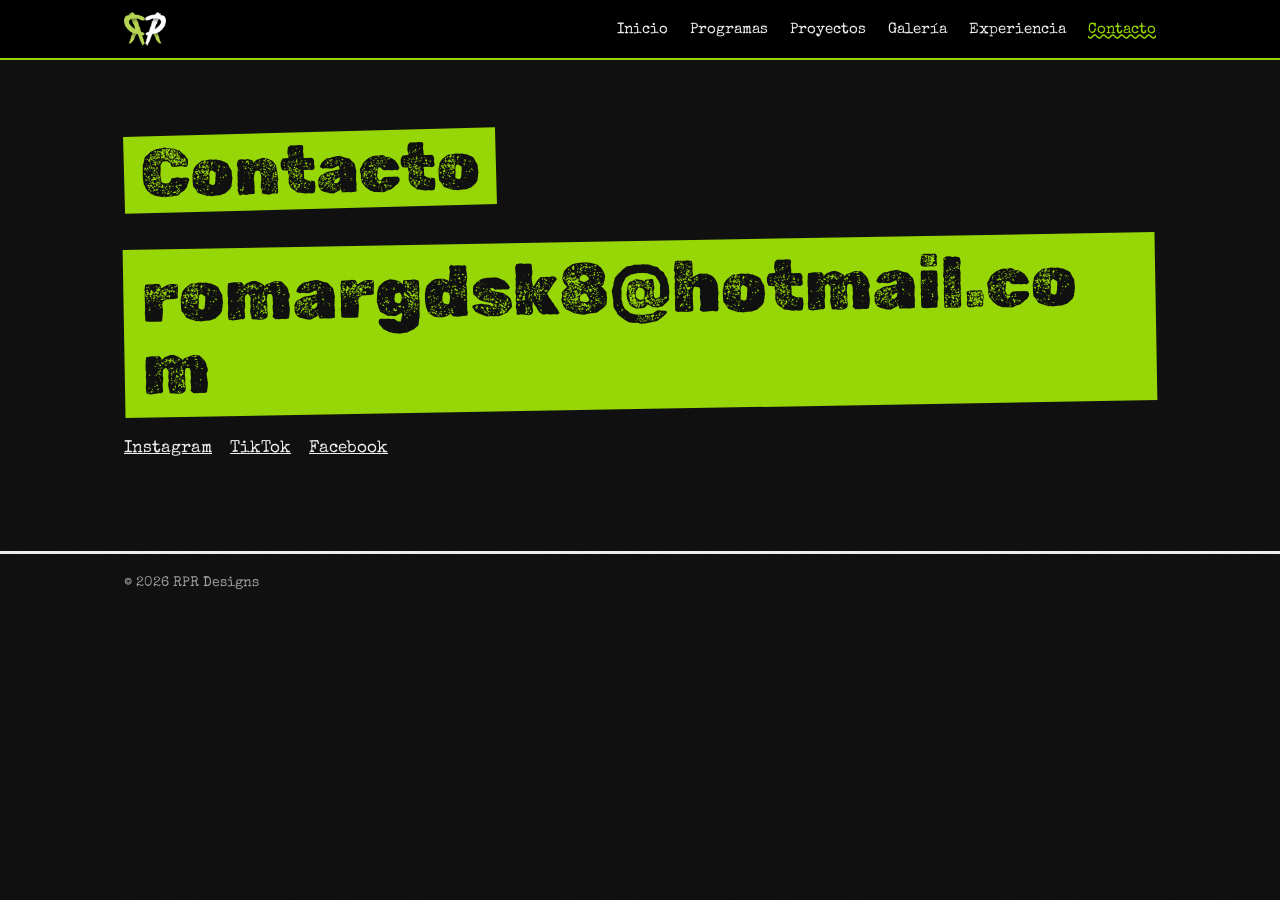
==== contacto.html @ 767c50ab "Add files via upload" ====
<!DOCTYPE html>
<html lang="es">
<head>
<meta charset="utf-8">
<meta name="viewport" content="width=device-width, initial-scale=1, viewport-fit=cover">
<title>Contacto — RPR Designs</title>
<link rel="icon" href="media/rpr-designs-sm.png?v=2">
<link href="https://fonts.googleapis.com/css2?family=Rubik+Dirt&family=Special+Elite&display=swap" rel="stylesheet">
<link rel="stylesheet" href="style.css?v=20261007">
</head>
<body class="grunge">
<nav><div class="wrap"><a class="me" href="index.html"><img src="media/rpr-designs-sm.png?v=2" alt="RPR Designs" width="40" height="38"></a><a href="index.html">Inicio</a><a href="programas.html">Programas</a><a href="proyectos.html">Proyectos</a><a href="galeria.html">Galería</a><a href="experiencia.html">Experiencia</a><a href="contacto.html" aria-current="page">Contacto</a></div></nav>
<main class="page wrap"><section><h2>Contacto</h2><br><a class="big" href="mailto:romargdsk8@hotmail.com">romargdsk8@hotmail.com</a>
<div class="links"><a href="https://www.instagram.com/romarpunkrock" target="_blank" rel="noopener">Instagram</a><a href="https://www.tiktok.com/@romarpunkrock" target="_blank" rel="noopener">TikTok</a><a href="https://www.facebook.com/profile.php?id=61572957356427" target="_blank" rel="noopener">Facebook</a></div></section></main>
<footer><div class="wrap">© 2026 RPR Designs</div></footer>
</body>
</html>
---- style.css ----
/* style.css — base del sitio: nav, pie y la estética GRUNGE (Inicio, Sobre mí, Contacto).
   Trabajo (trabajo.css) y Experiencia (experiencia.css) tienen identidad propia encima de esta base. */
:root{
  --bg:#0B0B0B;--ink:#ECECEC;--paper:#161616;--mute:#9C9C9C;--acid:#95D600;--line:#ECECEC;color-scheme:dark;
  --grain:url("data:image/svg+xml,%3Csvg xmlns='http://www.w3.org/2000/svg' width='220' height='220'%3E%3Cfilter id='n'%3E%3CfeTurbulence type='fractalNoise' baseFrequency='.85' numOctaves='2'/%3E%3CfeColorMatrix values='0 0 0 0 1 0 0 0 0 1 0 0 0 0 1 0 0 0 .55 0'/%3E%3C/filter%3E%3Crect width='100%25' height='100%25' filter='url(%23n)'/%3E%3C/svg%3E");
}
*{box-sizing:border-box}
html{scroll-behavior:smooth}
body{margin:0;background:var(--bg);color:var(--ink);font:400 17px/1.65 "Special Elite","Courier New",monospace;position:relative;padding-bottom:env(safe-area-inset-bottom,0px)}
body.grunge::after{content:"";position:fixed;inset:0;background:var(--grain);opacity:.09;pointer-events:none;z-index:9}
h1,h2,h3{font-family:"Rubik Dirt","Impact",sans-serif;font-weight:400;margin:0;line-height:.95}
a{color:inherit}
img{max-width:100%}
:focus-visible{outline:3px dashed var(--acid);outline-offset:3px}
.wrap{max-width:1080px;margin:0 auto;padding:0 24px}

/* ── Nav compartido (cada página lo recolorea) ── */
nav{position:sticky;top:0;z-index:20;background:#000;border-bottom:2px solid var(--acid);padding-top:env(safe-area-inset-top,0px)}
nav .wrap{display:flex;gap:22px;align-items:center;padding-top:12px;padding-bottom:12px;overflow-x:auto;scrollbar-width:none}
nav .wrap::-webkit-scrollbar{display:none}
nav a{text-decoration:none;white-space:nowrap;font:400 15px/1 "Special Elite","Courier New",monospace}
nav a.me{font:400 20px/1 "Rubik Dirt","Impact",sans-serif;color:var(--acid);margin-right:auto}
nav a.me img{display:block;height:34px;width:auto}
nav a[aria-current="page"]{color:var(--acid);text-decoration:underline wavy}
@media (hover:hover){nav a:hover{color:var(--acid)}}
footer{border-top:3px solid var(--ink);padding:18px 0;color:var(--mute);font-size:14px}

/* ── Grunge ── */
.grunge section{padding:72px 0 0}
.grunge h2{font-size:clamp(40px,7vw,68px);margin-bottom:32px;transform:rotate(-1.5deg);display:inline-block;background:var(--acid);color:#0B0B0B;padding:6px 16px}
.page{padding-bottom:88px}
.hero{padding:64px 0 88px;position:relative;overflow:hidden}
.hero h1{font-size:clamp(56px,13vw,160px);letter-spacing:-.02em;transform:rotate(-2deg);transition:text-shadow .15s}
@media (hover:hover){.hero h1:hover{text-shadow:5px 0 var(--acid),-5px 0 #fff;animation:jit .25s steps(2) infinite}}
@keyframes jit{50%{transform:rotate(-2deg) translate(3px,-2px)}}
.tape{display:inline-block;background:var(--acid);color:#0B0B0B;padding:6px 14px;transform:rotate(1.5deg);font-size:19px}
.hero p{max-width:46ch;margin:28px 0}
.jump{display:flex;flex-wrap:wrap;gap:14px}
.btn{display:inline-block;background:var(--acid);color:#0B0B0B;padding:12px 22px;text-decoration:none;border:2px solid var(--ink);box-shadow:5px 5px 0 var(--ink);font:inherit;cursor:pointer;transition:transform .12s,box-shadow .12s}
.btn.alt{background:var(--paper);color:var(--ink)}
@media (hover:hover){.btn:hover{transform:translate(3px,3px);box-shadow:2px 2px 0 var(--ink)}}
.btn:active{transform:translate(3px,3px);box-shadow:2px 2px 0 var(--ink)}

/* papel roto */
.torn{background:var(--paper);padding:32px;clip-path:polygon(0 3%,6% 0,14% 2%,25% 0,37% 3%,50% 0,63% 2%,77% 0,88% 3%,100% 0,100% 97%,92% 100%,80% 98%,66% 100%,52% 97%,38% 100%,24% 98%,10% 100%,0 97%)}
.about{display:grid;grid-template-columns:1.5fr 1fr;gap:32px;align-items:start}
.about p{margin:0 0 16px}
.about p:last-child{margin:0}
.facts{list-style:none;margin:0;padding:0}
.facts li{border-bottom:2px dashed var(--line);padding:10px 0;display:flex;justify-content:space-between;gap:12px}
.facts span{color:var(--mute)}

/* hobbies: calcomanías pegadas chuecas */
.stickers{display:grid;grid-template-columns:repeat(auto-fit,minmax(210px,1fr));gap:30px;margin:8px 0 56px}
.sticker{position:relative;background:var(--paper);border:2px solid var(--ink);padding:26px 22px 22px;box-shadow:7px 7px 0 var(--acid)}
.sticker:nth-child(1){transform:rotate(-2deg)}.sticker:nth-child(2){transform:rotate(1.5deg)}.sticker:nth-child(3){transform:rotate(-1deg)}.sticker:nth-child(4){transform:rotate(2deg)}
.sticker::before{content:"";position:absolute;top:-12px;left:50%;width:84px;height:24px;margin-left:-42px;background:rgba(236,236,236,.75);transform:rotate(-4deg)}
.sticker .ico{font:400 46px/1 "Rubik Dirt",sans-serif;color:var(--acid);display:block;margin-bottom:10px}
.sticker h3{font-size:30px;margin-bottom:8px}
.sticker p{margin:0;color:#cfcfcf;font-size:16px}
.quote{font:400 clamp(26px,4.5vw,44px)/1.1 "Rubik Dirt",sans-serif;max-width:22ch;transform:rotate(-1deg);margin:8px 0 0}
.quote b{background:var(--acid);color:#0B0B0B;font-weight:400;padding:0 8px}

/* línea de tiempo grunge (formación en Sobre mí) */
.tl{border-left:4px solid var(--ink);padding-left:26px}
.tl article{margin-bottom:26px;position:relative}
.tl article::before{content:"✕";position:absolute;left:-40px;top:-2px;color:var(--acid);font-size:22px;background:var(--bg)}
.tl time{color:var(--mute)}
.tl h3{font-size:28px}
.tl p{margin:4px 0 0;max-width:60ch}

/* contacto */
.big{display:inline-block;font:400 clamp(26px,6.5vw,72px)/1 "Rubik Dirt",sans-serif;text-decoration:none;background:var(--acid);color:#0B0B0B;padding:12px 18px;transform:rotate(-1deg);word-break:break-all}
@media (hover:hover){.big:hover{background:var(--ink)}}
.links{display:flex;flex-wrap:wrap;gap:18px;margin-top:26px}

@media (max-width:720px){.about{grid-template-columns:1fr}.torn{padding:26px 20px}}
@media (prefers-reduced-motion:reduce){*{transition:none!important;animation:none!important;scroll-behavior:auto!important}}
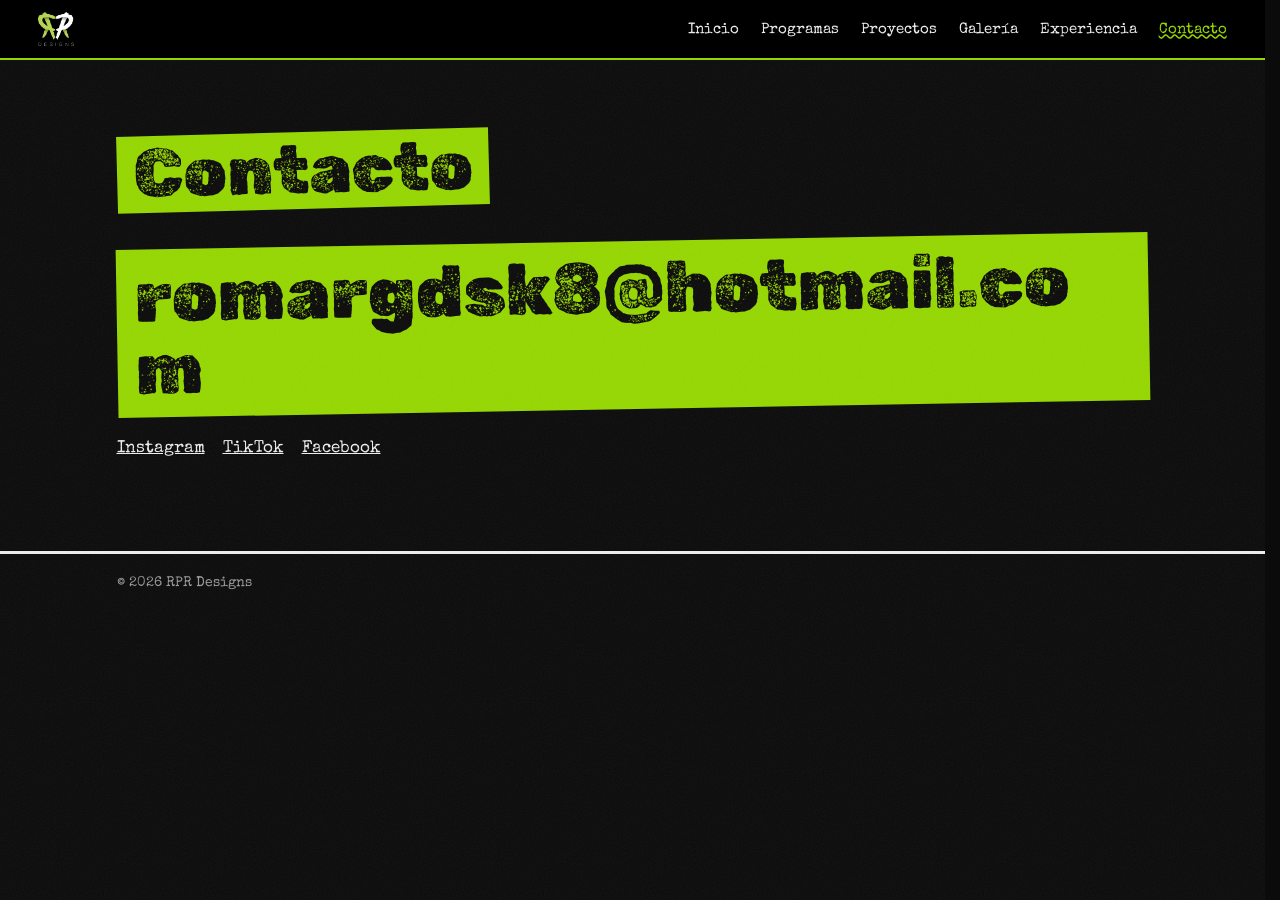
==== commit 8b022f10: "Add files via upload" ====
--- a/contacto.html
+++ b/contacto.html
@@ -6,7 +6,7 @@
 <title>Contacto — RPR Designs</title>
 <link rel="icon" href="media/rpr-designs-sm.png?v=2">
 <link href="https://fonts.googleapis.com/css2?family=Rubik+Dirt&family=Special+Elite&display=swap" rel="stylesheet">
-<link rel="stylesheet" href="style.css?v=20261007">
+<link rel="stylesheet" href="style.css?v=20261007d">
 </head>
 <body class="grunge">
 <nav><div class="wrap"><a class="me" href="index.html"><img src="media/rpr-designs-sm.png?v=2" alt="RPR Designs" width="40" height="38"></a><a href="index.html">Inicio</a><a href="programas.html">Programas</a><a href="proyectos.html">Proyectos</a><a href="galeria.html">Galería</a><a href="experiencia.html">Experiencia</a><a href="contacto.html" aria-current="page">Contacto</a></div></nav>
--- a/style.css
+++ b/style.css
@@ -5,7 +5,7 @@
   --grain:url("data:image/svg+xml,%3Csvg xmlns='http://www.w3.org/2000/svg' width='220' height='220'%3E%3Cfilter id='n'%3E%3CfeTurbulence type='fractalNoise' baseFrequency='.85' numOctaves='2'/%3E%3CfeColorMatrix values='0 0 0 0 1 0 0 0 0 1 0 0 0 0 1 0 0 0 .55 0'/%3E%3C/filter%3E%3Crect width='100%25' height='100%25' filter='url(%23n)'/%3E%3C/svg%3E");
 }
 *{box-sizing:border-box}
-html{scroll-behavior:smooth}
+html{scroll-behavior:smooth;scrollbar-gutter:stable} /* reserva el espacio del scroll: la barra no se mueve entre páginas con y sin scroll */
 body{margin:0;background:var(--bg);color:var(--ink);font:400 17px/1.65 "Special Elite","Courier New",monospace;position:relative;padding-bottom:env(safe-area-inset-bottom,0px)}
 body.grunge::after{content:"";position:fixed;inset:0;background:var(--grain);opacity:.09;pointer-events:none;z-index:9}
 h1,h2,h3{font-family:"Rubik Dirt","Impact",sans-serif;font-weight:400;margin:0;line-height:.95}
@@ -14,12 +14,18 @@
 :focus-visible{outline:3px dashed var(--acid);outline-offset:3px}
 .wrap{max-width:1080px;margin:0 auto;padding:0 24px}
 
-/* ── Nav compartido (cada página lo recolorea) ── */
-nav{position:sticky;top:0;z-index:20;background:#000;border-bottom:2px solid var(--acid);padding-top:env(safe-area-inset-top,0px)}
-nav .wrap{display:flex;gap:22px;align-items:center;padding-top:12px;padding-bottom:12px;overflow-x:auto;scrollbar-width:none}
+/* ── Nav compartido ──
+   LAYOUT igual en todas las páginas (el de Inicio): alto fijo --nav-h, ancho 1320 px, logo a la izquierda, enlaces a la derecha.
+   Cada página solo cambia el DISEÑO (colores, letra, subrayado, borde); no tocar alto/ancho/padding en sus CSS. */
+:root{--nav-h:60px}
+nav{position:sticky;top:0;z-index:20;background:#000;border-bottom:2px solid var(--acid);padding-top:env(safe-area-inset-top,0px);
+  box-sizing:border-box;height:calc(var(--nav-h) + env(safe-area-inset-top,0px))} /* el borde va DENTRO del alto: mide igual con borde de 1, 2 o 3 px */
+nav .wrap{display:flex;gap:22px;align-items:center;height:100%;max-width:1320px;padding:0 clamp(16px,3vw,40px);overflow-x:auto;scrollbar-width:none}
 nav .wrap::-webkit-scrollbar{display:none}
 nav a{text-decoration:none;white-space:nowrap;font:400 15px/1 "Special Elite","Courier New",monospace}
+nav a,.arcade nav a,.formal nav a,.zine nav a{font-size:15px} /* mismo tamaño en todas: cada una conserva su letra */
 nav a.me{font:400 20px/1 "Rubik Dirt","Impact",sans-serif;color:var(--acid);margin-right:auto}
+nav a.me{flex:none}
 nav a.me img{display:block;height:34px;width:auto}
 nav a[aria-current="page"]{color:var(--acid);text-decoration:underline wavy}
 @media (hover:hover){nav a:hover{color:var(--acid)}}
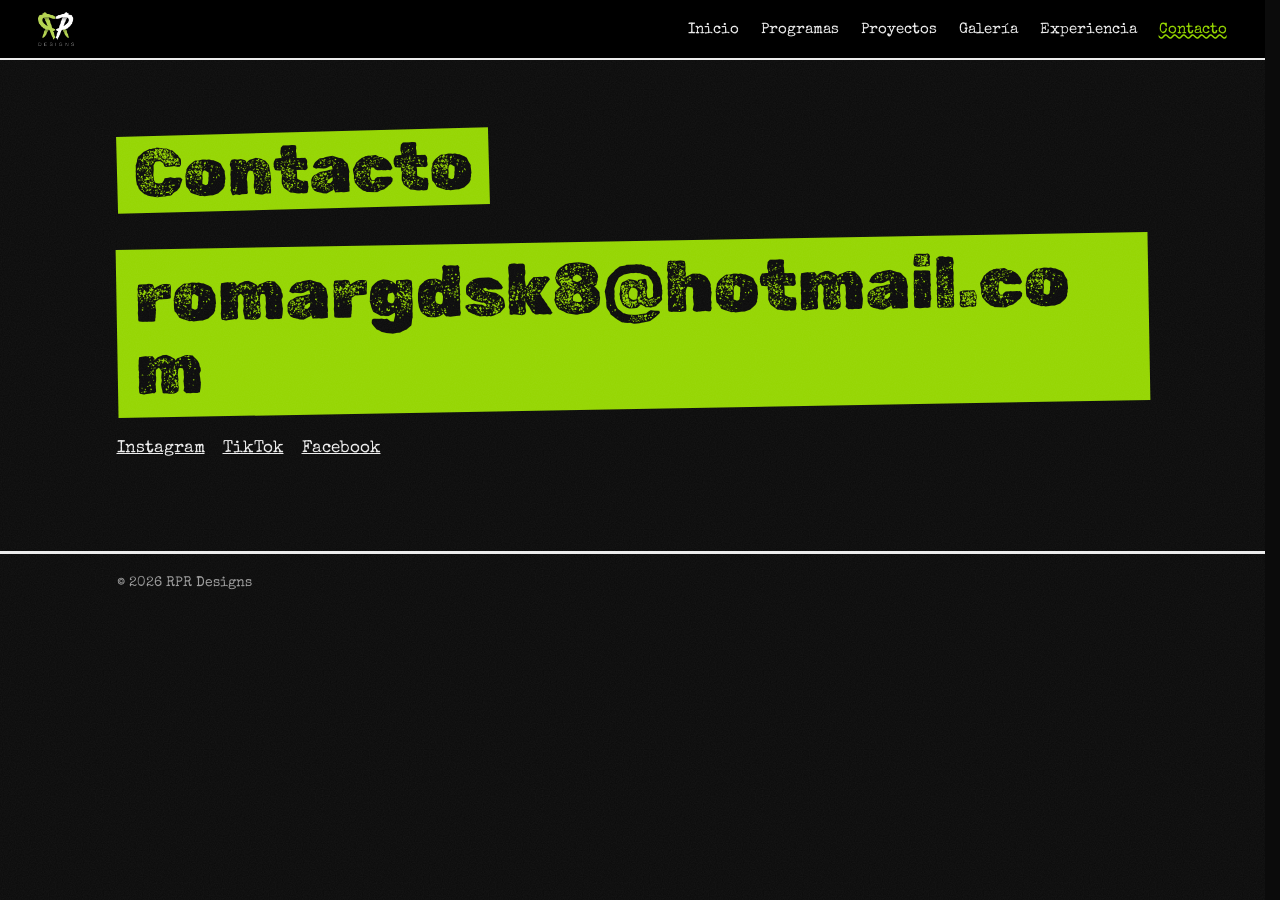
==== commit a2d2588a: "Add files via upload" ====
--- a/contacto.html
+++ b/contacto.html
@@ -6,7 +6,7 @@
 <title>Contacto — RPR Designs</title>
 <link rel="icon" href="media/rpr-designs-sm.png?v=2">
 <link href="https://fonts.googleapis.com/css2?family=Rubik+Dirt&family=Special+Elite&display=swap" rel="stylesheet">
-<link rel="stylesheet" href="style.css?v=20261007d">
+<link rel="stylesheet" href="style.css?v=20261008">
 </head>
 <body class="grunge">
 <nav><div class="wrap"><a class="me" href="index.html"><img src="media/rpr-designs-sm.png?v=2" alt="RPR Designs" width="40" height="38"></a><a href="index.html">Inicio</a><a href="programas.html">Programas</a><a href="proyectos.html">Proyectos</a><a href="galeria.html">Galería</a><a href="experiencia.html">Experiencia</a><a href="contacto.html" aria-current="page">Contacto</a></div></nav>
--- a/style.css
+++ b/style.css
@@ -15,10 +15,11 @@
 .wrap{max-width:1080px;margin:0 auto;padding:0 24px}
 
 /* ── Nav compartido ──
-   LAYOUT igual en todas las páginas (el de Inicio): alto fijo --nav-h, ancho 1320 px, logo a la izquierda, enlaces a la derecha.
+   LAYOUT igual en todas las páginas (el de Inicio): alto fijo --nav-h, ancho 1320 px, logo a la izquierda, enlaces a la derecha,
+   raya inferior de 2 px (blanca en páginas oscuras, negra en Experiencia).
    Cada página solo cambia el DISEÑO (colores, letra, subrayado, borde); no tocar alto/ancho/padding en sus CSS. */
 :root{--nav-h:60px}
-nav{position:sticky;top:0;z-index:20;background:#000;border-bottom:2px solid var(--acid);padding-top:env(safe-area-inset-top,0px);
+nav{position:sticky;top:0;z-index:20;background:#000;border-bottom:2px solid var(--ink);padding-top:env(safe-area-inset-top,0px);
   box-sizing:border-box;height:calc(var(--nav-h) + env(safe-area-inset-top,0px))} /* el borde va DENTRO del alto: mide igual con borde de 1, 2 o 3 px */
 nav .wrap{display:flex;gap:22px;align-items:center;height:100%;max-width:1320px;padding:0 clamp(16px,3vw,40px);overflow-x:auto;scrollbar-width:none}
 nav .wrap::-webkit-scrollbar{display:none}
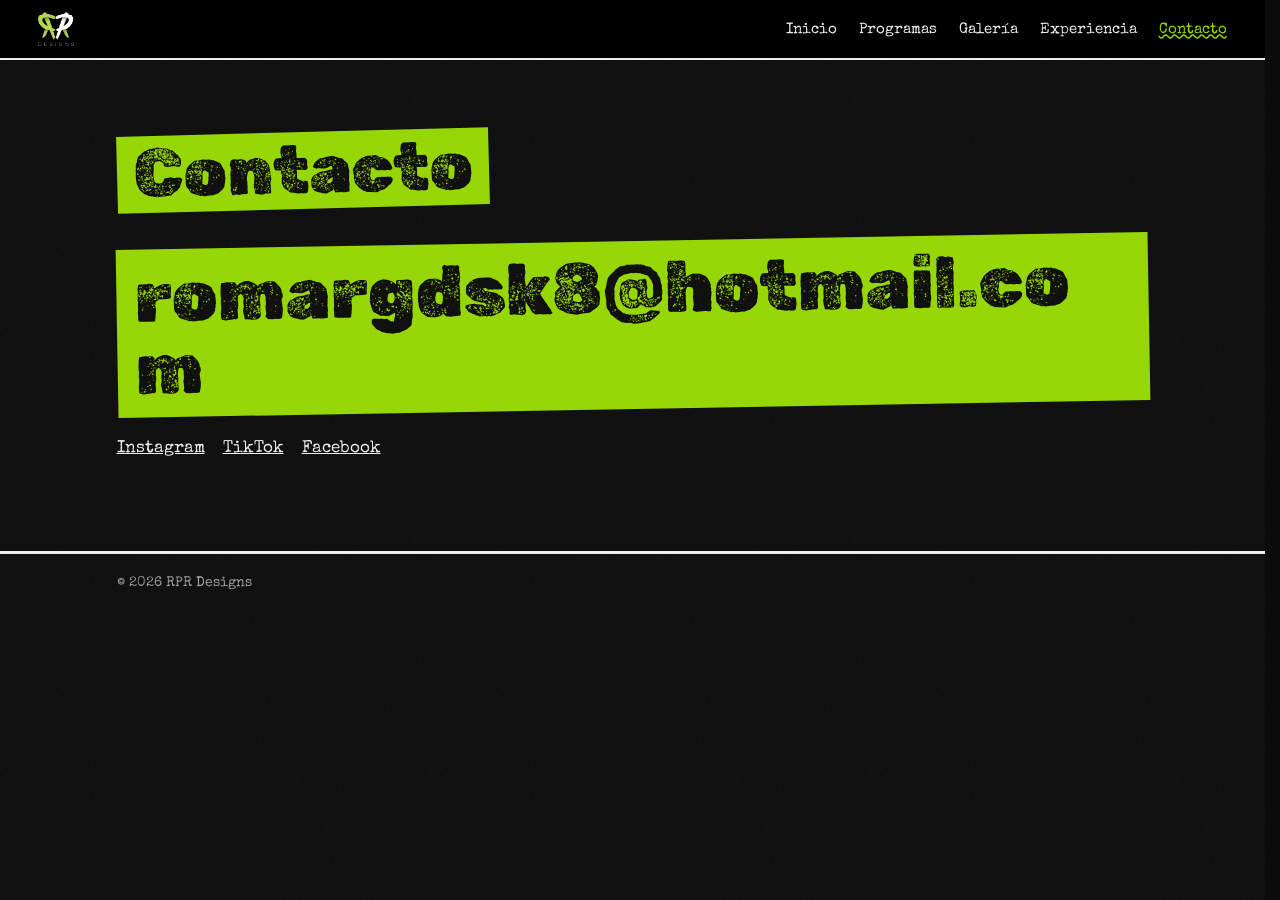
==== commit e1233a53: "Add files via upload" ====
--- a/contacto.html
+++ b/contacto.html
@@ -9,7 +9,7 @@
 <link rel="stylesheet" href="style.css?v=20261008">
 </head>
 <body class="grunge">
-<nav><div class="wrap"><a class="me" href="index.html"><img src="media/rpr-designs-sm.png?v=2" alt="RPR Designs" width="40" height="38"></a><a href="index.html">Inicio</a><a href="programas.html">Programas</a><a href="proyectos.html">Proyectos</a><a href="galeria.html">Galería</a><a href="experiencia.html">Experiencia</a><a href="contacto.html" aria-current="page">Contacto</a></div></nav>
+<nav><div class="wrap"><a class="me" href="index.html"><img src="media/rpr-designs-sm.png?v=2" alt="RPR Designs" width="40" height="38"></a><a href="index.html">Inicio</a><a href="programas.html">Programas</a><a href="galeria.html">Galería</a><a href="experiencia.html">Experiencia</a><a href="contacto.html" aria-current="page">Contacto</a></div></nav>
 <main class="page wrap"><section><h2>Contacto</h2><br><a class="big" href="mailto:romargdsk8@hotmail.com">romargdsk8@hotmail.com</a>
 <div class="links"><a href="https://www.instagram.com/romarpunkrock" target="_blank" rel="noopener">Instagram</a><a href="https://www.tiktok.com/@romarpunkrock" target="_blank" rel="noopener">TikTok</a><a href="https://www.facebook.com/profile.php?id=61572957356427" target="_blank" rel="noopener">Facebook</a></div></section></main>
 <footer><div class="wrap">© 2026 RPR Designs</div></footer>
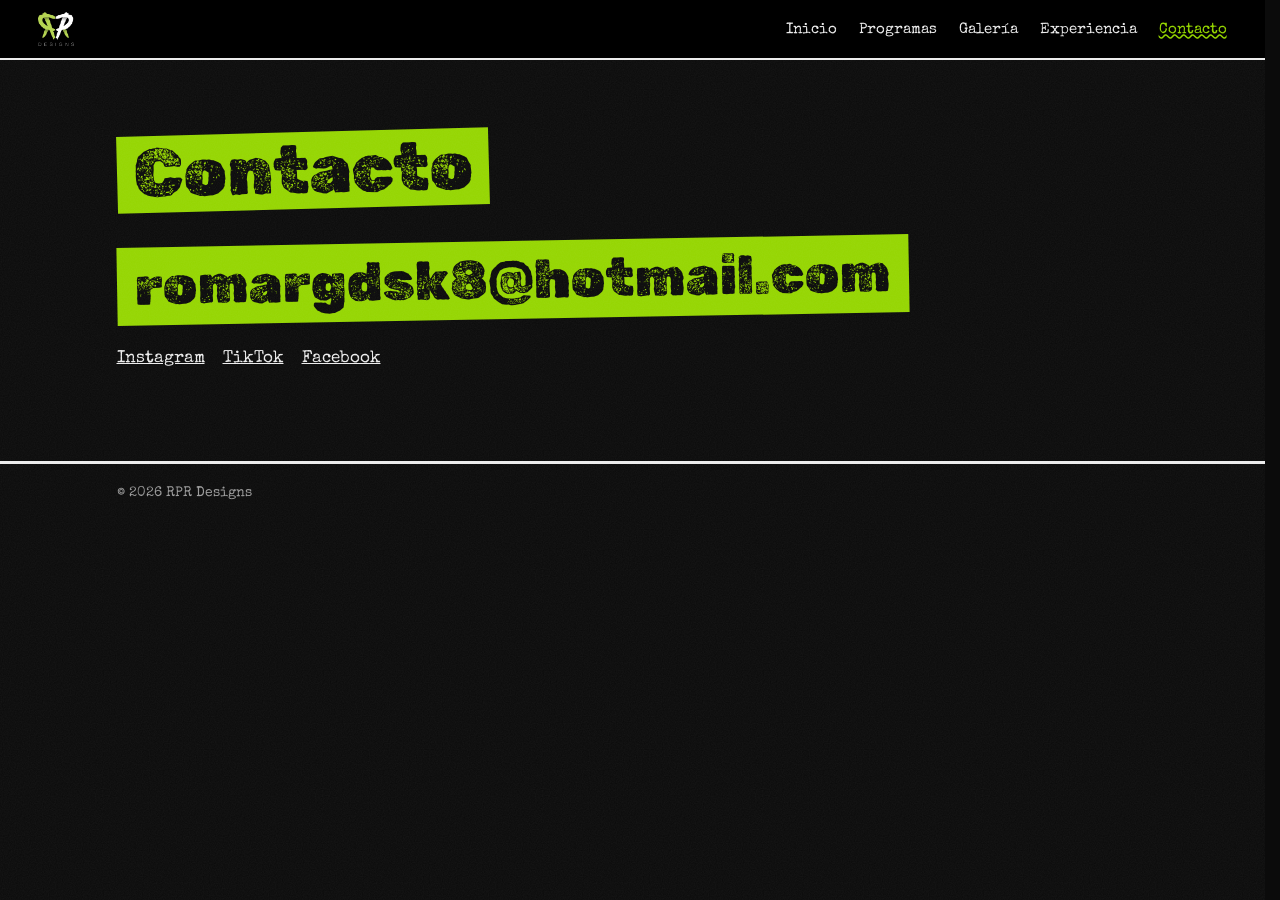
==== commit da121ed8: "Add files via upload" ====
--- a/contacto.html
+++ b/contacto.html
@@ -6,12 +6,13 @@
 <title>Contacto — RPR Designs</title>
 <link rel="icon" href="media/rpr-designs-sm.png?v=2">
 <link href="https://fonts.googleapis.com/css2?family=Rubik+Dirt&family=Special+Elite&display=swap" rel="stylesheet">
-<link rel="stylesheet" href="style.css?v=20261008">
+<link rel="stylesheet" href="style.css?v=20261011b">
 </head>
 <body class="grunge">
-<nav><div class="wrap"><a class="me" href="index.html"><img src="media/rpr-designs-sm.png?v=2" alt="RPR Designs" width="40" height="38"></a><a href="index.html">Inicio</a><a href="programas.html">Programas</a><a href="galeria.html">Galería</a><a href="experiencia.html">Experiencia</a><a href="contacto.html" aria-current="page">Contacto</a></div></nav>
+<nav><div class="wrap"><a class="me" href="index.html"><img src="media/rpr-designs-sm.png?v=2" alt="RPR Designs" width="40" height="38"></a><button class="menu-btn" type="button" aria-expanded="false" aria-controls="menu" aria-label="Abrir menú"><span></span><span></span><span></span></button><div class="menu" id="menu"><a href="index.html">Inicio</a><a href="programas.html">Programas</a><a href="galeria.html">Galería</a><a href="experiencia.html">Experiencia</a><a href="contacto.html" aria-current="page">Contacto</a></div></div></nav>
 <main class="page wrap"><section><h2>Contacto</h2><br><a class="big" href="mailto:romargdsk8@hotmail.com">romargdsk8@hotmail.com</a>
 <div class="links"><a href="https://www.instagram.com/romarpunkrock" target="_blank" rel="noopener">Instagram</a><a href="https://www.tiktok.com/@romarpunkrock" target="_blank" rel="noopener">TikTok</a><a href="https://www.facebook.com/profile.php?id=61572957356427" target="_blank" rel="noopener">Facebook</a></div></section></main>
 <footer><div class="wrap">© 2026 RPR Designs</div></footer>
+<script src="nav.js?v=20261011"></script>
 </body>
 </html>
--- a/style.css
+++ b/style.css
@@ -30,6 +30,28 @@
 nav a.me img{display:block;height:34px;width:auto}
 nav a[aria-current="page"]{color:var(--acid);text-decoration:underline wavy}
 @media (hover:hover){nav a:hover{color:var(--acid)}}
+/* enlaces en .menu; en escritorio van en línea y el botón ☰ (.menu-btn, ver nav.js) no se ve */
+nav .menu{display:flex;gap:22px;align-items:center}
+.menu-btn{display:none}
+/* celular: botón ☰ a la derecha y los enlaces en un panel que baja debajo del nav (mismo fondo y raya que el nav de cada página) */
+@media (max-width:720px){
+  nav .wrap{overflow:visible;background:inherit}
+  .menu-btn{display:block;position:relative;flex:none;width:44px;height:44px;margin-right:-10px;padding:0;
+    background:none;border:0;color:inherit;cursor:pointer}
+  /* 3 rayas centradas; al abrir, la de arriba y la de abajo giran sobre el centro y forman una ✕ */
+  .menu-btn span{position:absolute;left:10px;right:10px;top:50%;height:2px;margin-top:-1px;background:currentColor;transition:transform .2s,opacity .2s}
+  .menu-btn span:nth-child(1){transform:translateY(-7px)}
+  .menu-btn span:nth-child(3){transform:translateY(7px)}
+  nav.open .menu-btn span:nth-child(1){transform:rotate(45deg)}
+  nav.open .menu-btn span:nth-child(2){opacity:0}
+  nav.open .menu-btn span:nth-child(3){transform:rotate(-45deg)}
+  nav .menu{display:none;position:absolute;left:0;right:0;top:100%;flex-direction:column;align-items:stretch;gap:0;
+    padding:4px clamp(16px,3vw,40px) 10px;background:inherit;backdrop-filter:blur(8px);-webkit-backdrop-filter:blur(8px);
+    border-bottom:2px solid currentColor;max-height:calc(100svh - var(--nav-h));overflow-y:auto}
+  nav.open .menu{display:flex}
+  nav .menu a,.arcade nav .menu a,.formal nav .menu a,.zine nav .menu a{font-size:19px;padding:15px 0;border-top:1px solid rgba(128,128,128,.3)}
+  nav .menu a:first-child{border-top:0}
+}
 footer{border-top:3px solid var(--ink);padding:18px 0;color:var(--mute);font-size:14px}
 
 /* ── Grunge ── */
@@ -77,9 +99,11 @@
 .tl p{margin:4px 0 0;max-width:60ch}
 
 /* contacto */
-.big{display:inline-block;font:400 clamp(26px,6.5vw,72px)/1 "Rubik Dirt",sans-serif;text-decoration:none;background:var(--acid);color:#0B0B0B;padding:12px 18px;transform:rotate(-1deg);word-break:break-all}
+/* correo: la letra se ajusta al ancho de la pantalla para que quepa en un solo renglón */
+.big{display:inline-block;font:400 clamp(18px,5vw,54px)/1 "Rubik Dirt",sans-serif;text-decoration:none;background:var(--acid);color:#0B0B0B;padding:12px 18px;transform:rotate(-1deg);overflow-wrap:anywhere}
 @media (hover:hover){.big:hover{background:var(--ink)}}
 .links{display:flex;flex-wrap:wrap;gap:18px;margin-top:26px}
 
-@media (max-width:720px){.about{grid-template-columns:1fr}.torn{padding:26px 20px}}
+@media (max-width:720px){.about{grid-template-columns:1fr}.torn{padding:26px 20px}
+  .big{padding:12px 14px}}
 @media (prefers-reduced-motion:reduce){*{transition:none!important;animation:none!important;scroll-behavior:auto!important}}
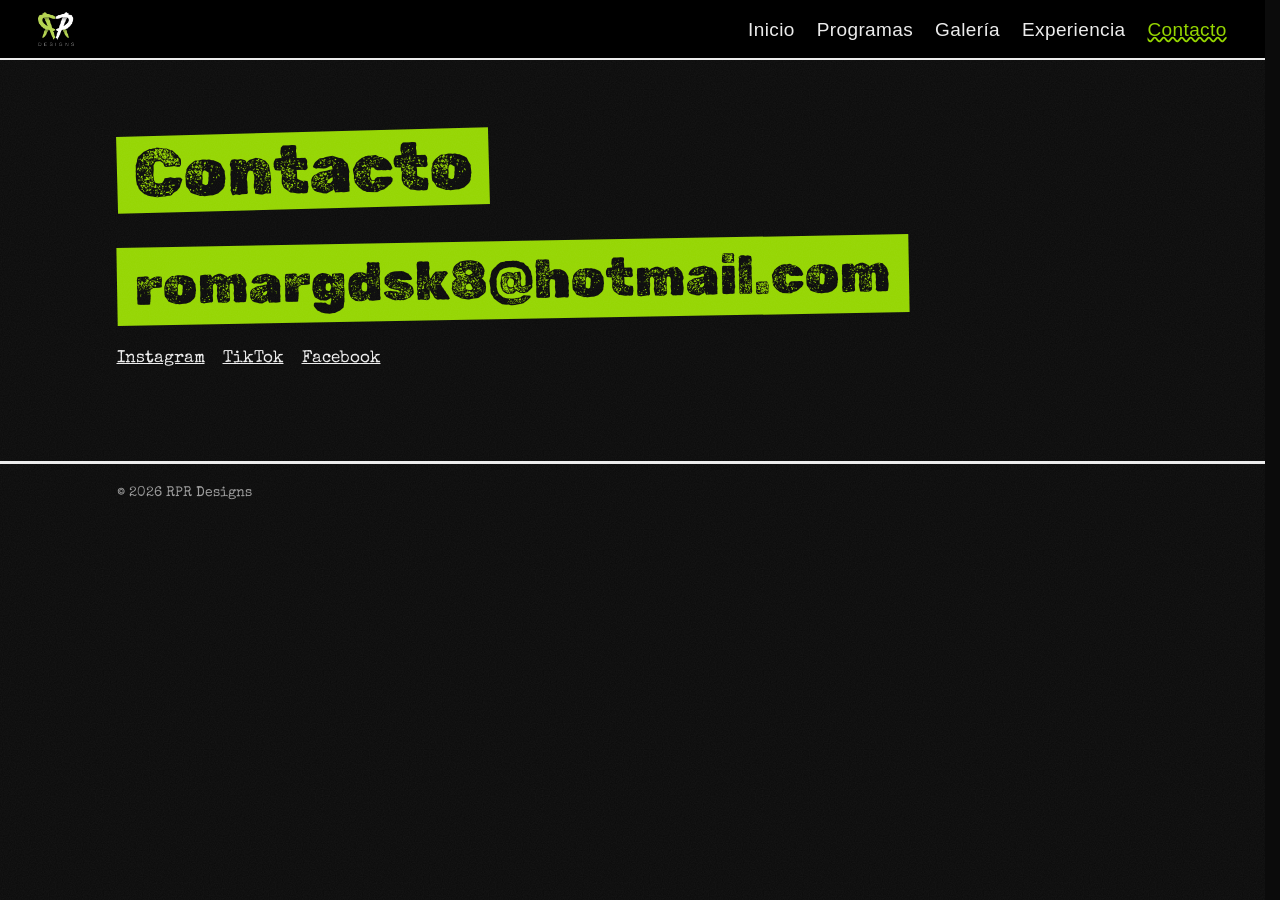
==== commit 479003fd: "Add files via upload" ====
--- a/contacto.html
+++ b/contacto.html
@@ -6,7 +6,8 @@
 <title>Contacto — RPR Designs</title>
 <link rel="icon" href="media/rpr-designs-sm.png?v=2">
 <link href="https://fonts.googleapis.com/css2?family=Rubik+Dirt&family=Special+Elite&display=swap" rel="stylesheet">
-<link rel="stylesheet" href="style.css?v=20261011b">
+<link rel="preload" href="fonts/boxpot1.ttf" as="font" type="font/ttf" crossorigin>
+<link rel="stylesheet" href="style.css?v=20261011c">
 </head>
 <body class="grunge">
 <nav><div class="wrap"><a class="me" href="index.html"><img src="media/rpr-designs-sm.png?v=2" alt="RPR Designs" width="40" height="38"></a><button class="menu-btn" type="button" aria-expanded="false" aria-controls="menu" aria-label="Abrir menú"><span></span><span></span><span></span></button><div class="menu" id="menu"><a href="index.html">Inicio</a><a href="programas.html">Programas</a><a href="galeria.html">Galería</a><a href="experiencia.html">Experiencia</a><a href="contacto.html" aria-current="page">Contacto</a></div></div></nav>
--- a/style.css
+++ b/style.css
@@ -4,6 +4,8 @@
   --bg:#0B0B0B;--ink:#ECECEC;--paper:#161616;--mute:#9C9C9C;--acid:#95D600;--line:#ECECEC;color-scheme:dark;
   --grain:url("data:image/svg+xml,%3Csvg xmlns='http://www.w3.org/2000/svg' width='220' height='220'%3E%3Cfilter id='n'%3E%3CfeTurbulence type='fractalNoise' baseFrequency='.85' numOctaves='2'/%3E%3CfeColorMatrix values='0 0 0 0 1 0 0 0 0 1 0 0 0 0 1 0 0 0 .55 0'/%3E%3C/filter%3E%3Crect width='100%25' height='100%25' filter='url(%23n)'/%3E%3C/svg%3E");
 }
+/* Boxpot (fonts/, Nick Polifroni, con permiso del autor): títulos de Inicio y menú de Inicio y Contacto */
+@font-face{font-family:"Boxpot";src:url("fonts/boxpot1.ttf") format("truetype");font-display:swap}
 *{box-sizing:border-box}
 html{scroll-behavior:smooth;scrollbar-gutter:stable} /* reserva el espacio del scroll: la barra no se mueve entre páginas con y sin scroll */
 body{margin:0;background:var(--bg);color:var(--ink);font:400 17px/1.65 "Special Elite","Courier New",monospace;position:relative;padding-bottom:env(safe-area-inset-bottom,0px)}
@@ -102,6 +104,7 @@
 /* correo: la letra se ajusta al ancho de la pantalla para que quepa en un solo renglón */
 .big{display:inline-block;font:400 clamp(18px,5vw,54px)/1 "Rubik Dirt",sans-serif;text-decoration:none;background:var(--acid);color:#0B0B0B;padding:12px 18px;transform:rotate(-1deg);overflow-wrap:anywhere}
 @media (hover:hover){.big:hover{background:var(--ink)}}
+.grunge nav a{font-family:"Boxpot","Impact",sans-serif;font-size:19px;letter-spacing:.02em} /* botones del menú de Contacto en Boxpot */
 .links{display:flex;flex-wrap:wrap;gap:18px;margin-top:26px}
 
 @media (max-width:720px){.about{grid-template-columns:1fr}.torn{padding:26px 20px}
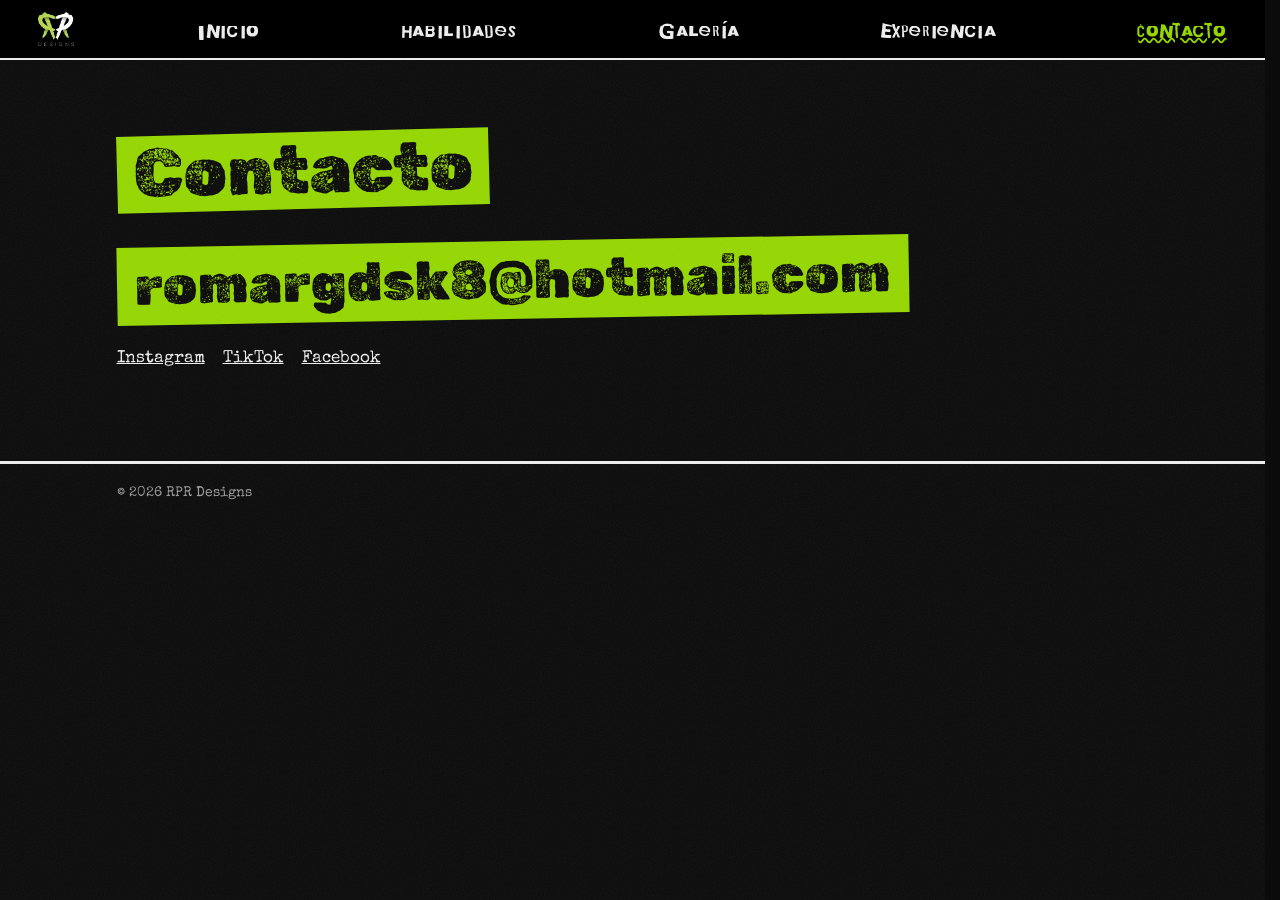
==== commit f301120e: "Add files via upload" ====
--- a/contacto.html
+++ b/contacto.html
@@ -7,10 +7,10 @@
 <link rel="icon" href="media/rpr-designs-sm.png?v=2">
 <link href="https://fonts.googleapis.com/css2?family=Rubik+Dirt&family=Special+Elite&display=swap" rel="stylesheet">
 <link rel="preload" href="fonts/boxpot1.ttf" as="font" type="font/ttf" crossorigin>
-<link rel="stylesheet" href="style.css?v=20261011c">
+<link rel="stylesheet" href="style.css?v=20261011e">
 </head>
 <body class="grunge">
-<nav><div class="wrap"><a class="me" href="index.html"><img src="media/rpr-designs-sm.png?v=2" alt="RPR Designs" width="40" height="38"></a><button class="menu-btn" type="button" aria-expanded="false" aria-controls="menu" aria-label="Abrir menú"><span></span><span></span><span></span></button><div class="menu" id="menu"><a href="index.html">Inicio</a><a href="programas.html">Programas</a><a href="galeria.html">Galería</a><a href="experiencia.html">Experiencia</a><a href="contacto.html" aria-current="page">Contacto</a></div></div></nav>
+<nav><div class="wrap"><a class="me" href="index.html"><img src="media/rpr-designs-sm.png?v=2" alt="RPR Designs" width="40" height="38"></a><button class="menu-btn" type="button" aria-expanded="false" aria-controls="menu" aria-label="Abrir menú"><span></span><span></span><span></span></button><div class="menu" id="menu"><a href="index.html">Inicio</a><a href="programas.html">Habilidades</a><a href="galeria.html">Galería</a><a href="experiencia.html">Experiencia</a><a href="contacto.html" aria-current="page">Contacto</a></div></div></nav>
 <main class="page wrap"><section><h2>Contacto</h2><br><a class="big" href="mailto:romargdsk8@hotmail.com">romargdsk8@hotmail.com</a>
 <div class="links"><a href="https://www.instagram.com/romarpunkrock" target="_blank" rel="noopener">Instagram</a><a href="https://www.tiktok.com/@romarpunkrock" target="_blank" rel="noopener">TikTok</a><a href="https://www.facebook.com/profile.php?id=61572957356427" target="_blank" rel="noopener">Facebook</a></div></section></main>
 <footer><div class="wrap">© 2026 RPR Designs</div></footer>
--- a/style.css
+++ b/style.css
@@ -104,7 +104,11 @@
 /* correo: la letra se ajusta al ancho de la pantalla para que quepa en un solo renglón */
 .big{display:inline-block;font:400 clamp(18px,5vw,54px)/1 "Rubik Dirt",sans-serif;text-decoration:none;background:var(--acid);color:#0B0B0B;padding:12px 18px;transform:rotate(-1deg);overflow-wrap:anywhere}
 @media (hover:hover){.big:hover{background:var(--ink)}}
-.grunge nav a{font-family:"Boxpot","Impact",sans-serif;font-size:19px;letter-spacing:.02em} /* botones del menú de Contacto en Boxpot */
+.grunge nav a{font-family:"Boxpot","Impact",sans-serif;font-size:19px;letter-spacing:.14em} /* botones del menú de Contacto en Boxpot, con aire entre letras */
+/* menú en escritorio (todas las páginas): los botones se reparten a lo ancho de la barra, después del logo; cada página conserva su letra y colores */
+@media (min-width:721px){
+  nav .menu{flex:1;justify-content:space-between;margin-left:clamp(40px,8vw,140px)}
+}
 .links{display:flex;flex-wrap:wrap;gap:18px;margin-top:26px}
 
 @media (max-width:720px){.about{grid-template-columns:1fr}.torn{padding:26px 20px}
